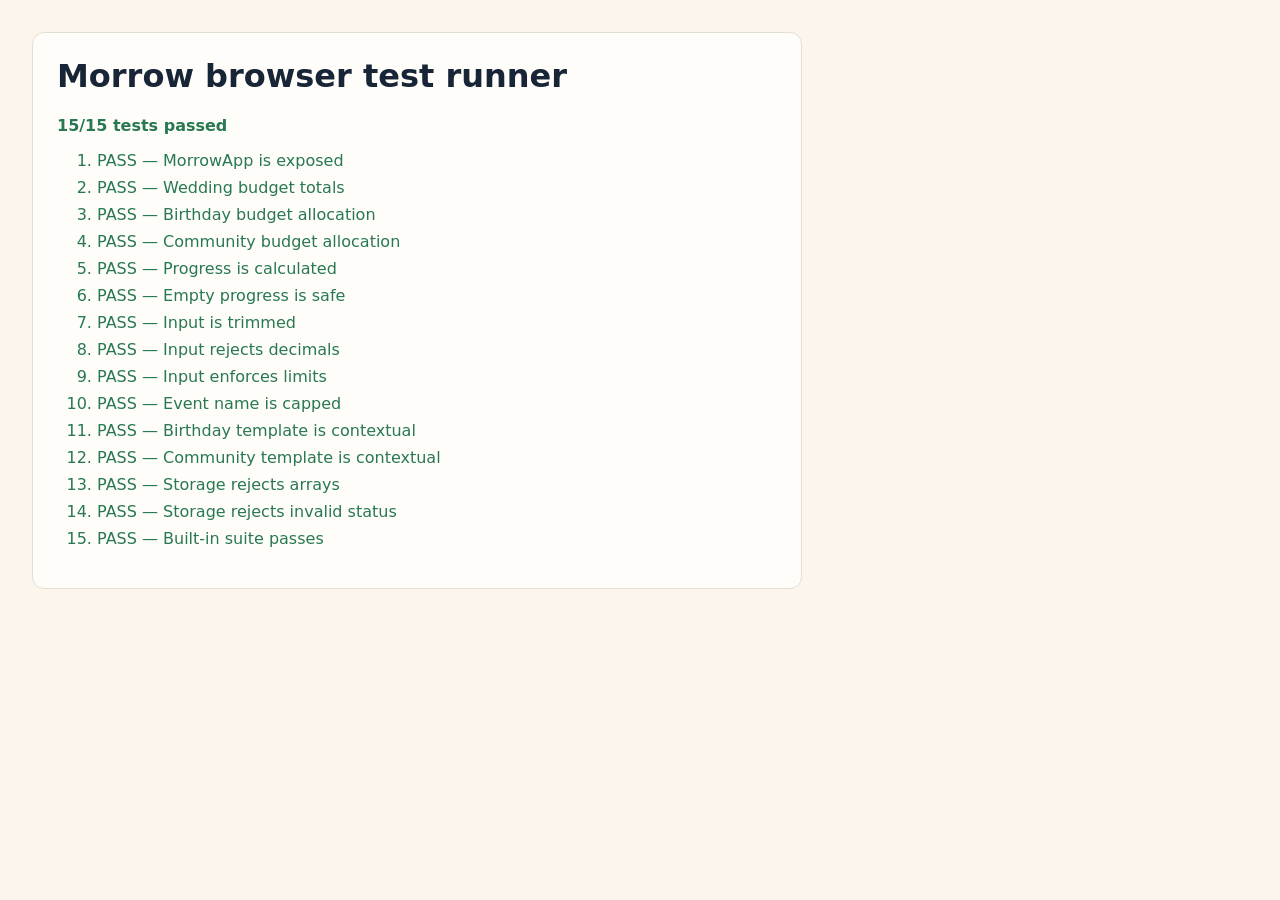
==== tests.html @ bafdb03a "Improve evaluation coverage and testability Expand Morrow's pure planning self-tests across event te" ====
<!doctype html>
<html lang="en">
  <head>
    <meta charset="UTF-8" />
    <meta name="viewport" content="width=device-width, initial-scale=1" />
    <title>Morrow test runner</title>
    <style>
      body{background:#fbf5eb;color:#172536;font:16px system-ui,sans-serif;margin:0;padding:32px}
      main{background:#fffdf9;border:1px solid #e4ddd2;border-radius:12px;max-width:720px;padding:24px}
      h1{margin-top:0}#summary{font-weight:700;margin-bottom:16px}.pass{color:#287851}.fail{color:#b43f36}
      li{margin:8px 0}iframe{height:1px;opacity:0;position:absolute;width:1px}
    </style>
  </head>
  <body>
    <main>
      <h1>Morrow browser test runner</h1>
      <p id="summary">Loading tests…</p>
      <ol id="results"></ol>
    </main>
    <iframe id="appFrame" title="Morrow application under test" src="index.html?test-host=1"></iframe>
    <script>
      (() => {
        "use strict";
        const summary = document.querySelector("#summary");
        const results = document.querySelector("#results");
        const frame = document.querySelector("#appFrame");
        const run = () => {
          const api = frame.contentWindow.MorrowApp;
          const tests = [
            ["MorrowApp is exposed", () => Boolean(api)],
            ["Wedding budget totals", () => { const b = api.calculateBudgetBreakdown(6000, "Wedding"); return b.venue + b.catering + b.details + b.buffer === 6000; }],
            ["Birthday budget allocation", () => api.calculateBudgetBreakdown(10000, "Birthday").catering === 3500],
            ["Community budget allocation", () => api.calculateBudgetBreakdown(10000, "Community").venue === 2000],
            ["Progress is calculated", () => api.calculateProgressPercentage([{ completed: true }, { completed: false }]) === 50],
            ["Empty progress is safe", () => api.calculateProgressPercentage([]) === 0],
            ["Input is trimmed", () => api.validatePlanInput("  Event  ", "1000").eventName === "Event"],
            ["Input rejects decimals", () => api.validatePlanInput("Event", "100.5").valid === false],
            ["Input enforces limits", () => api.validatePlanInput("Event", "10000000").valid && !api.validatePlanInput("Event", "10000001").valid],
            ["Event name is capped", () => api.validatePlanInput("x".repeat(100), "1000").eventName.length === 80],
            ["Birthday template is contextual", () => api.generateEventTemplate("Birthday", 5000).ideas[0].title === "Disco after dark"],
            ["Community template is contextual", () => api.generateEventTemplate("Community", 5000).vendors[0].category === "Coordination"],
            ["Storage rejects arrays", () => api.sanitizeStorageSnapshot([]).eventType === "Wedding"],
            ["Storage rejects invalid status", () => api.sanitizeStorageSnapshot({ vendors: [{ status: "Injected" }] }).vendors[0].status === "Reviewing"],
            ["Built-in suite passes", () => api.runSelfTests().failed === 0],
          ];
          let passed = 0;
          tests.forEach(([name, test]) => {
            const item = document.createElement("li");
            try {
              const ok = test();
              item.className = ok ? "pass" : "fail";
              item.textContent = `${ok ? "PASS" : "FAIL"} — ${name}`;
              if (ok) passed += 1;
            } catch (error) {
              item.className = "fail";
              item.textContent = `FAIL — ${name}: ${error.message}`;
            }
            results.append(item);
          });
          summary.textContent = `${passed}/${tests.length} tests passed`;
          summary.className = passed === tests.length ? "pass" : "fail";
        };
        frame.addEventListener("load", run, { once: true });
      })();
    </script>
  </body>
</html>
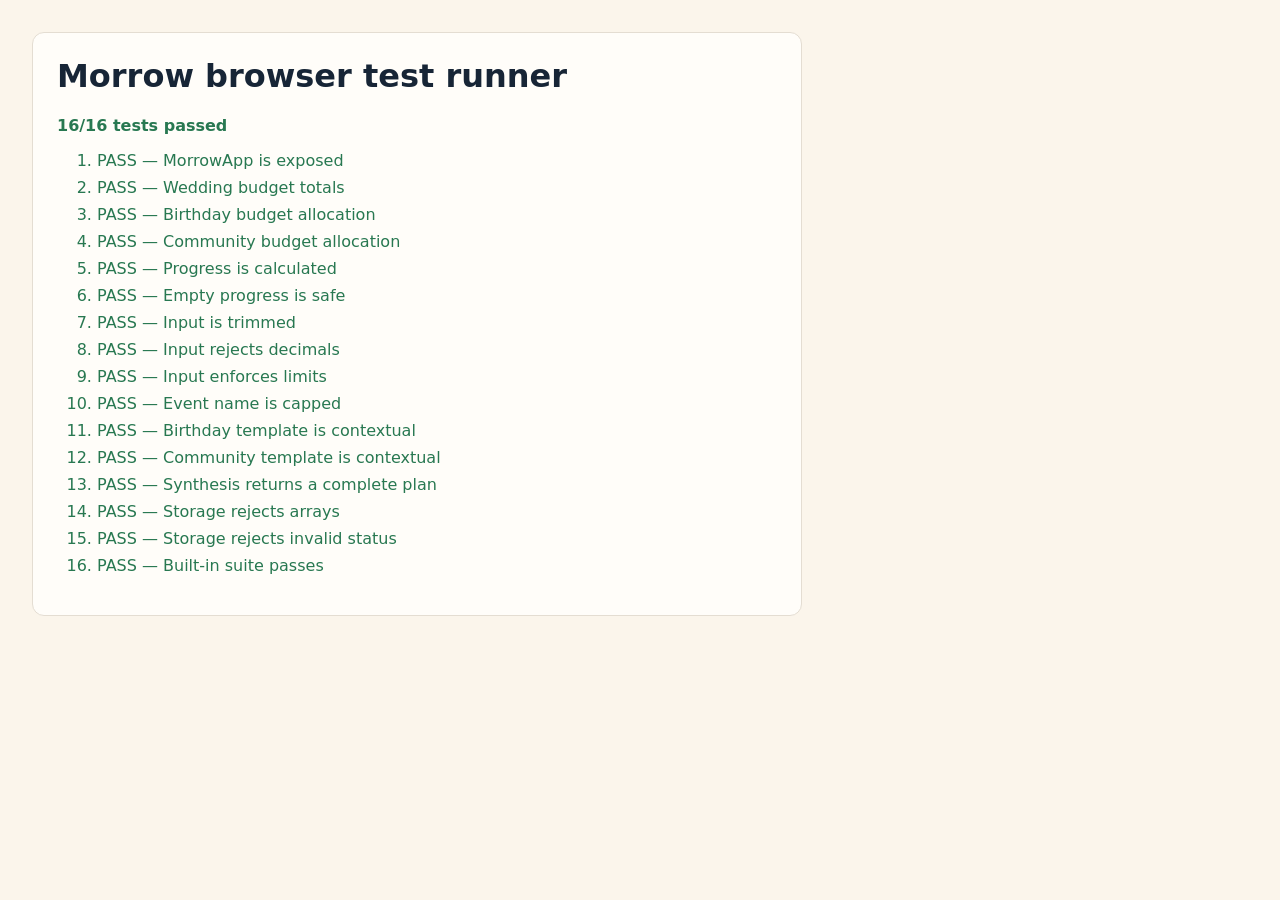
==== commit fde03fb8: "Harden final submission quality Add explicit local plan synthesis, complete-plan coverage, functiona" ====
--- a/tests.html
+++ b/tests.html
@@ -39,6 +39,7 @@
             ["Event name is capped", () => api.validatePlanInput("x".repeat(100), "1000").eventName.length === 80],
             ["Birthday template is contextual", () => api.generateEventTemplate("Birthday", 5000).ideas[0].title === "Disco after dark"],
             ["Community template is contextual", () => api.generateEventTemplate("Community", 5000).vendors[0].category === "Coordination"],
+            ["Synthesis returns a complete plan", () => { const plan = api.synthesizePlan("Community", 8000); return plan.tasks.length === 4 && plan.vendors.length === 3 && plan.ideas.length === 3 && plan.budget.total === 8000; }],
             ["Storage rejects arrays", () => api.sanitizeStorageSnapshot([]).eventType === "Wedding"],
             ["Storage rejects invalid status", () => api.sanitizeStorageSnapshot({ vendors: [{ status: "Injected" }] }).vendors[0].status === "Reviewing"],
             ["Built-in suite passes", () => api.runSelfTests().failed === 0],
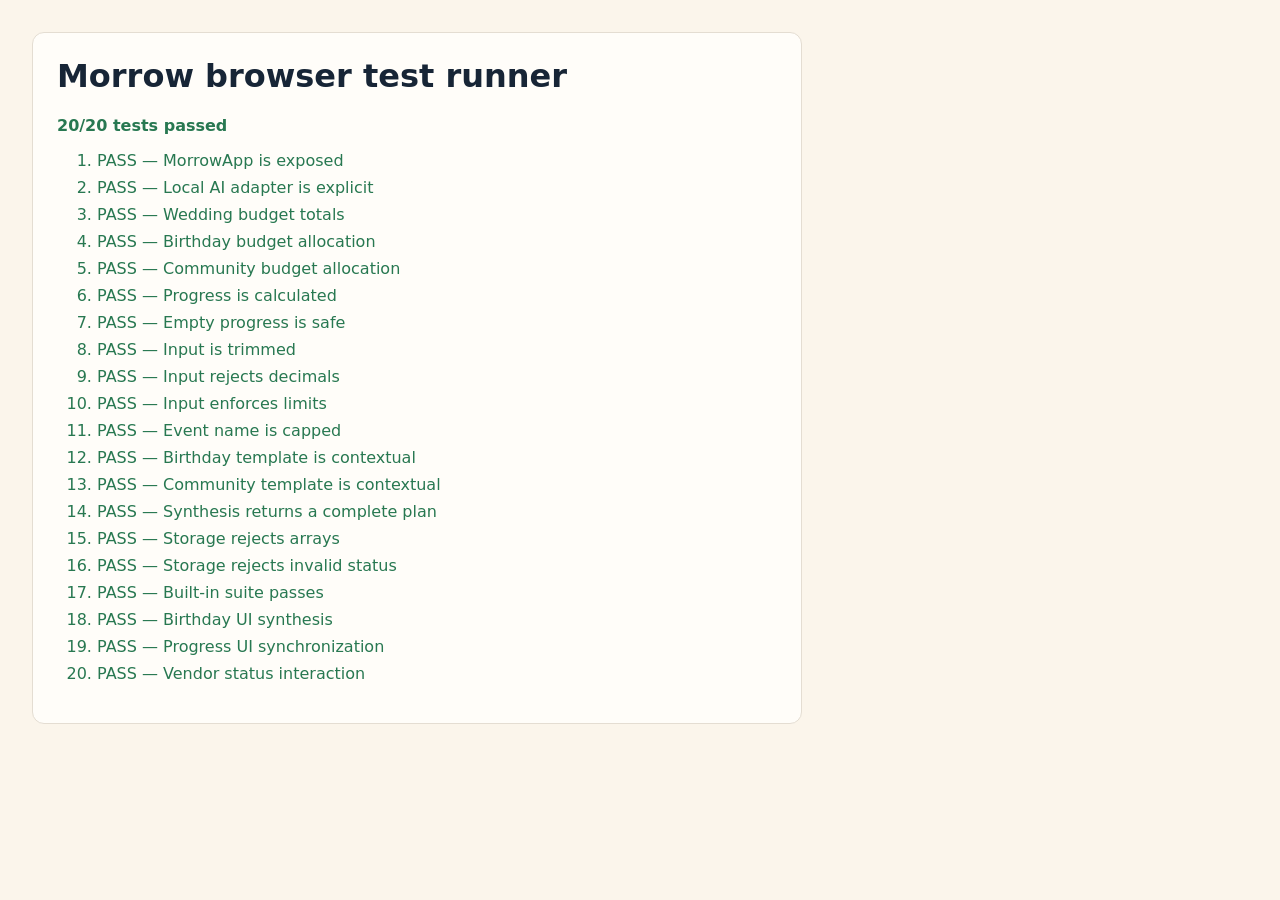
==== commit ea1234f8: "Polish final quality and accessibility pass Expose the local AI planning adapter, add live-region se" ====
--- a/tests.html
+++ b/tests.html
@@ -24,10 +24,11 @@
         const summary = document.querySelector("#summary");
         const results = document.querySelector("#results");
         const frame = document.querySelector("#appFrame");
-        const run = () => {
+        const run = async () => {
           const api = frame.contentWindow.MorrowApp;
           const tests = [
             ["MorrowApp is exposed", () => Boolean(api)],
+            ["Local AI adapter is explicit", () => api.MorrowAI.provider === "Morrow local synthesis" && api.MorrowAI.online === false],
             ["Wedding budget totals", () => { const b = api.calculateBudgetBreakdown(6000, "Wedding"); return b.venue + b.catering + b.details + b.buffer === 6000; }],
             ["Birthday budget allocation", () => api.calculateBudgetBreakdown(10000, "Birthday").catering === 3500],
             ["Community budget allocation", () => api.calculateBudgetBreakdown(10000, "Community").venue === 2000],
@@ -43,12 +44,35 @@
             ["Storage rejects arrays", () => api.sanitizeStorageSnapshot([]).eventType === "Wedding"],
             ["Storage rejects invalid status", () => api.sanitizeStorageSnapshot({ vendors: [{ status: "Injected" }] }).vendors[0].status === "Reviewing"],
             ["Built-in suite passes", () => api.runSelfTests().failed === 0],
+            ["Birthday UI synthesis", async () => {
+              const app = frame.contentWindow.document;
+              app.querySelector("#newPlanBtn").click();
+              app.querySelector("[data-event='Birthday']").click();
+              app.querySelector("#eventName").value = "Test birthday";
+              app.querySelector("#eventBudget").value = "10000";
+              app.querySelector("#generateBtn").click();
+              return app.querySelector(".hero h1").textContent.includes("Turn up") && app.querySelectorAll("#vendorRows .vendor-row").length === 3;
+            }],
+            ["Progress UI synchronization", async () => {
+              const app = frame.contentWindow.document;
+              const checkbox = app.querySelector("#taskList input:not(:checked)");
+              checkbox.click();
+              return app.querySelector(".progress-card .progress-track").getAttribute("aria-valuenow") === "25";
+            }],
+            ["Vendor status interaction", async () => {
+              const app = frame.contentWindow.document;
+              const vendor = app.querySelector("#vendorRows .vendor-row");
+              const before = vendor.getAttribute("aria-label");
+              vendor.click();
+              const after = app.querySelector("#vendorRows .vendor-row").getAttribute("aria-label");
+              return before !== after && after.includes("Reviewing");
+            }],
           ];
           let passed = 0;
-          tests.forEach(([name, test]) => {
+          for (const [name, test] of tests) {
             const item = document.createElement("li");
             try {
-              const ok = test();
+              const ok = await test();
               item.className = ok ? "pass" : "fail";
               item.textContent = `${ok ? "PASS" : "FAIL"} — ${name}`;
               if (ok) passed += 1;
@@ -57,7 +81,7 @@
               item.textContent = `FAIL — ${name}: ${error.message}`;
             }
             results.append(item);
-          });
+          }
           summary.textContent = `${passed}/${tests.length} tests passed`;
           summary.className = passed === tests.length ? "pass" : "fail";
         };
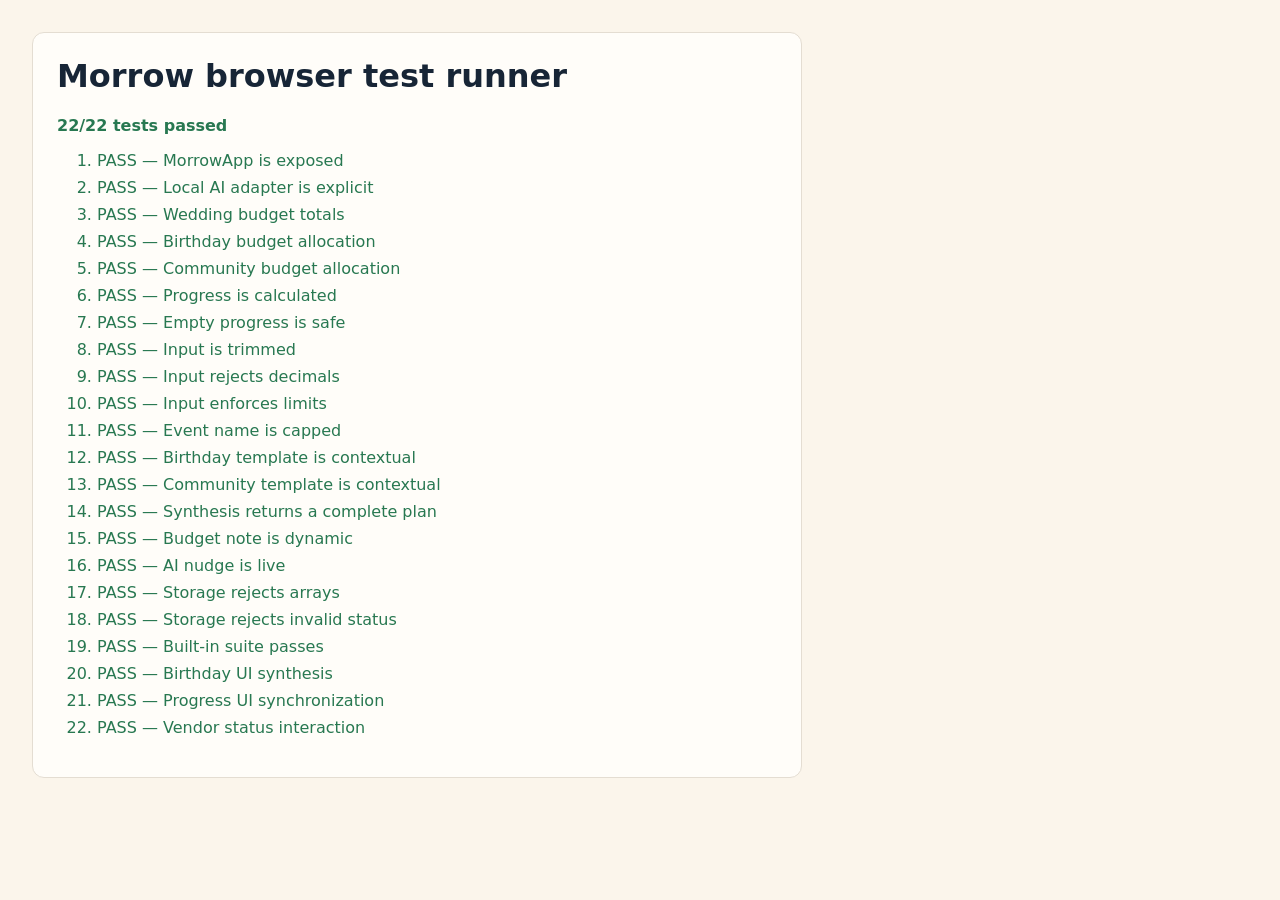
==== commit f2eb48e2: "Remove final hardcoded planning signals Make budget guidance dynamic, expose the AI nudge as a live " ====
--- a/tests.html
+++ b/tests.html
@@ -41,6 +41,8 @@
             ["Birthday template is contextual", () => api.generateEventTemplate("Birthday", 5000).ideas[0].title === "Disco after dark"],
             ["Community template is contextual", () => api.generateEventTemplate("Community", 5000).vendors[0].category === "Coordination"],
             ["Synthesis returns a complete plan", () => { const plan = api.synthesizePlan("Community", 8000); return plan.tasks.length === 4 && plan.vendors.length === 3 && plan.ideas.length === 3 && plan.budget.total === 8000; }],
+            ["Budget note is dynamic", () => { const app = frame.contentWindow.document; const expected = api.calculateBudgetBreakdown(api.state.budget, api.state.eventType).buffer.toLocaleString(); return app.querySelector("#budgetNote").textContent.includes(`$${expected}`); }],
+            ["AI nudge is live", () => frame.contentWindow.document.querySelector("#aiNudge").getAttribute("aria-live") === "polite"],
             ["Storage rejects arrays", () => api.sanitizeStorageSnapshot([]).eventType === "Wedding"],
             ["Storage rejects invalid status", () => api.sanitizeStorageSnapshot({ vendors: [{ status: "Injected" }] }).vendors[0].status === "Reviewing"],
             ["Built-in suite passes", () => api.runSelfTests().failed === 0],
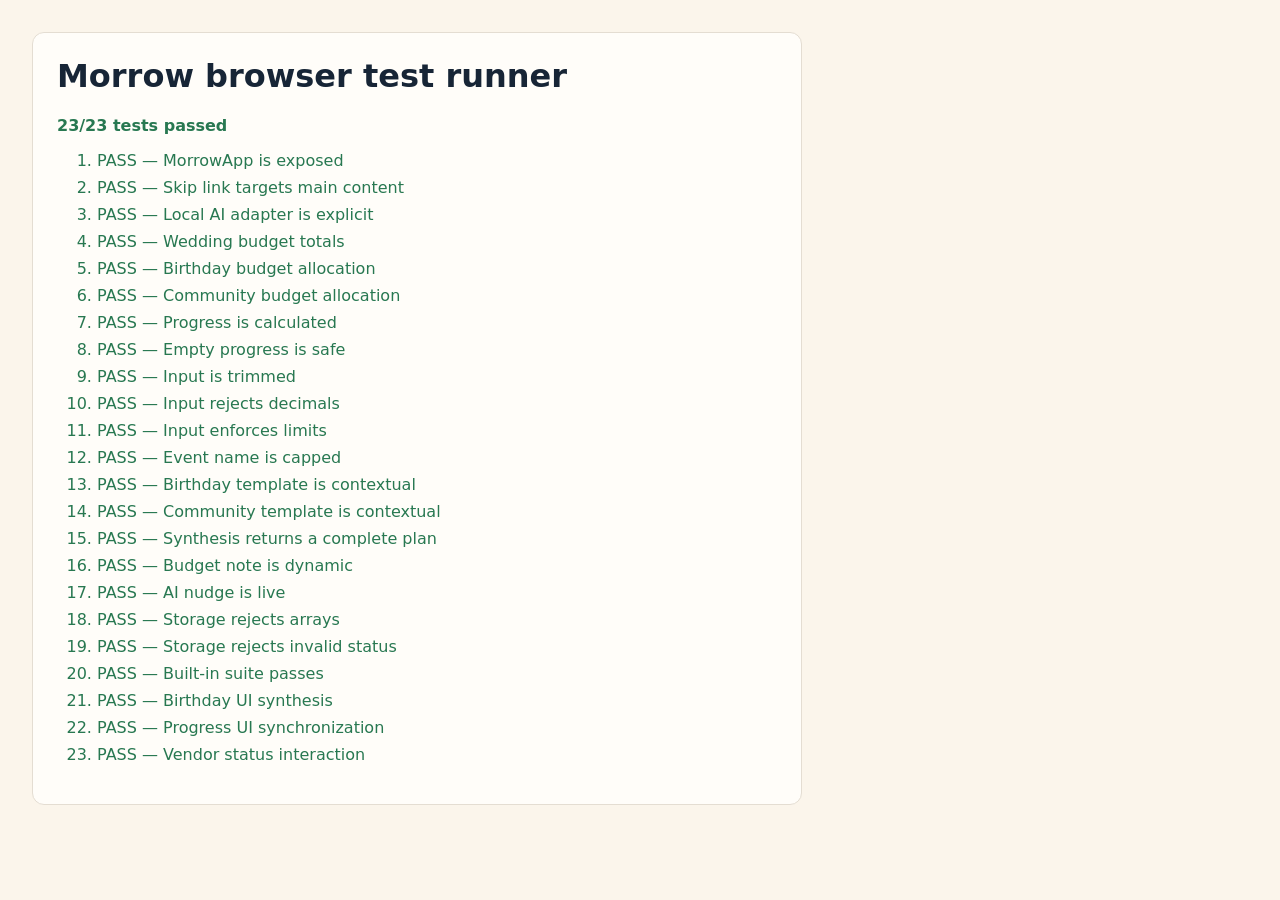
==== commit 8c48797e: "Improve source quality and keyboard access Format the zero-dependency codebase for maintainability, " ====
--- a/tests.html
+++ b/tests.html
@@ -5,10 +5,44 @@
     <meta name="viewport" content="width=device-width, initial-scale=1" />
     <title>Morrow test runner</title>
     <style>
-      body{background:#fbf5eb;color:#172536;font:16px system-ui,sans-serif;margin:0;padding:32px}
-      main{background:#fffdf9;border:1px solid #e4ddd2;border-radius:12px;max-width:720px;padding:24px}
-      h1{margin-top:0}#summary{font-weight:700;margin-bottom:16px}.pass{color:#287851}.fail{color:#b43f36}
-      li{margin:8px 0}iframe{height:1px;opacity:0;position:absolute;width:1px}
+      body {
+        background: #fbf5eb;
+        color: #172536;
+        font:
+          16px system-ui,
+          sans-serif;
+        margin: 0;
+        padding: 32px;
+      }
+      main {
+        background: #fffdf9;
+        border: 1px solid #e4ddd2;
+        border-radius: 12px;
+        max-width: 720px;
+        padding: 24px;
+      }
+      h1 {
+        margin-top: 0;
+      }
+      #summary {
+        font-weight: 700;
+        margin-bottom: 16px;
+      }
+      .pass {
+        color: #287851;
+      }
+      .fail {
+        color: #b43f36;
+      }
+      li {
+        margin: 8px 0;
+      }
+      iframe {
+        height: 1px;
+        opacity: 0;
+        position: absolute;
+        width: 1px;
+      }
     </style>
   </head>
   <body>
@@ -17,7 +51,11 @@
       <p id="summary">Loading tests…</p>
       <ol id="results"></ol>
     </main>
-    <iframe id="appFrame" title="Morrow application under test" src="index.html?test-host=1"></iframe>
+    <iframe
+      id="appFrame"
+      title="Morrow application under test"
+      src="index.html?test-host=1"
+    ></iframe>
     <script>
       (() => {
         "use strict";
@@ -28,47 +66,171 @@
           const api = frame.contentWindow.MorrowApp;
           const tests = [
             ["MorrowApp is exposed", () => Boolean(api)],
-            ["Local AI adapter is explicit", () => api.MorrowAI.provider === "Morrow local synthesis" && api.MorrowAI.online === false],
-            ["Wedding budget totals", () => { const b = api.calculateBudgetBreakdown(6000, "Wedding"); return b.venue + b.catering + b.details + b.buffer === 6000; }],
-            ["Birthday budget allocation", () => api.calculateBudgetBreakdown(10000, "Birthday").catering === 3500],
-            ["Community budget allocation", () => api.calculateBudgetBreakdown(10000, "Community").venue === 2000],
-            ["Progress is calculated", () => api.calculateProgressPercentage([{ completed: true }, { completed: false }]) === 50],
-            ["Empty progress is safe", () => api.calculateProgressPercentage([]) === 0],
-            ["Input is trimmed", () => api.validatePlanInput("  Event  ", "1000").eventName === "Event"],
-            ["Input rejects decimals", () => api.validatePlanInput("Event", "100.5").valid === false],
-            ["Input enforces limits", () => api.validatePlanInput("Event", "10000000").valid && !api.validatePlanInput("Event", "10000001").valid],
-            ["Event name is capped", () => api.validatePlanInput("x".repeat(100), "1000").eventName.length === 80],
-            ["Birthday template is contextual", () => api.generateEventTemplate("Birthday", 5000).ideas[0].title === "Disco after dark"],
-            ["Community template is contextual", () => api.generateEventTemplate("Community", 5000).vendors[0].category === "Coordination"],
-            ["Synthesis returns a complete plan", () => { const plan = api.synthesizePlan("Community", 8000); return plan.tasks.length === 4 && plan.vendors.length === 3 && plan.ideas.length === 3 && plan.budget.total === 8000; }],
-            ["Budget note is dynamic", () => { const app = frame.contentWindow.document; const expected = api.calculateBudgetBreakdown(api.state.budget, api.state.eventType).buffer.toLocaleString(); return app.querySelector("#budgetNote").textContent.includes(`$${expected}`); }],
-            ["AI nudge is live", () => frame.contentWindow.document.querySelector("#aiNudge").getAttribute("aria-live") === "polite"],
-            ["Storage rejects arrays", () => api.sanitizeStorageSnapshot([]).eventType === "Wedding"],
-            ["Storage rejects invalid status", () => api.sanitizeStorageSnapshot({ vendors: [{ status: "Injected" }] }).vendors[0].status === "Reviewing"],
+            ["Skip link targets main content", () => {
+              const skip = frame.contentWindow.document.querySelector(".skip-link");
+              return skip.getAttribute("href") === "#appMain" && frame.contentWindow.document.querySelector("#appMain");
+            }],
+            [
+              "Local AI adapter is explicit",
+              () =>
+                api.MorrowAI.provider === "Morrow local synthesis" &&
+                api.MorrowAI.online === false,
+            ],
+            [
+              "Wedding budget totals",
+              () => {
+                const b = api.calculateBudgetBreakdown(6000, "Wedding");
+                return b.venue + b.catering + b.details + b.buffer === 6000;
+              },
+            ],
+            [
+              "Birthday budget allocation",
+              () =>
+                api.calculateBudgetBreakdown(10000, "Birthday").catering ===
+                3500,
+            ],
+            [
+              "Community budget allocation",
+              () =>
+                api.calculateBudgetBreakdown(10000, "Community").venue === 2000,
+            ],
+            [
+              "Progress is calculated",
+              () =>
+                api.calculateProgressPercentage([
+                  { completed: true },
+                  { completed: false },
+                ]) === 50,
+            ],
+            [
+              "Empty progress is safe",
+              () => api.calculateProgressPercentage([]) === 0,
+            ],
+            [
+              "Input is trimmed",
+              () =>
+                api.validatePlanInput("  Event  ", "1000").eventName ===
+                "Event",
+            ],
+            [
+              "Input rejects decimals",
+              () => api.validatePlanInput("Event", "100.5").valid === false,
+            ],
+            [
+              "Input enforces limits",
+              () =>
+                api.validatePlanInput("Event", "10000000").valid &&
+                !api.validatePlanInput("Event", "10000001").valid,
+            ],
+            [
+              "Event name is capped",
+              () =>
+                api.validatePlanInput("x".repeat(100), "1000").eventName
+                  .length === 80,
+            ],
+            [
+              "Birthday template is contextual",
+              () =>
+                api.generateEventTemplate("Birthday", 5000).ideas[0].title ===
+                "Disco after dark",
+            ],
+            [
+              "Community template is contextual",
+              () =>
+                api.generateEventTemplate("Community", 5000).vendors[0]
+                  .category === "Coordination",
+            ],
+            [
+              "Synthesis returns a complete plan",
+              () => {
+                const plan = api.synthesizePlan("Community", 8000);
+                return (
+                  plan.tasks.length === 4 &&
+                  plan.vendors.length === 3 &&
+                  plan.ideas.length === 3 &&
+                  plan.budget.total === 8000
+                );
+              },
+            ],
+            [
+              "Budget note is dynamic",
+              () => {
+                const app = frame.contentWindow.document;
+                const expected = api
+                  .calculateBudgetBreakdown(
+                    api.state.budget,
+                    api.state.eventType,
+                  )
+                  .buffer.toLocaleString();
+                return app
+                  .querySelector("#budgetNote")
+                  .textContent.includes(`$${expected}`);
+              },
+            ],
+            [
+              "AI nudge is live",
+              () =>
+                frame.contentWindow.document
+                  .querySelector("#aiNudge")
+                  .getAttribute("aria-live") === "polite",
+            ],
+            [
+              "Storage rejects arrays",
+              () => api.sanitizeStorageSnapshot([]).eventType === "Wedding",
+            ],
+            [
+              "Storage rejects invalid status",
+              () =>
+                api.sanitizeStorageSnapshot({
+                  vendors: [{ status: "Injected" }],
+                }).vendors[0].status === "Reviewing",
+            ],
             ["Built-in suite passes", () => api.runSelfTests().failed === 0],
-            ["Birthday UI synthesis", async () => {
-              const app = frame.contentWindow.document;
-              app.querySelector("#newPlanBtn").click();
-              app.querySelector("[data-event='Birthday']").click();
-              app.querySelector("#eventName").value = "Test birthday";
-              app.querySelector("#eventBudget").value = "10000";
-              app.querySelector("#generateBtn").click();
-              return app.querySelector(".hero h1").textContent.includes("Turn up") && app.querySelectorAll("#vendorRows .vendor-row").length === 3;
-            }],
-            ["Progress UI synchronization", async () => {
-              const app = frame.contentWindow.document;
-              const checkbox = app.querySelector("#taskList input:not(:checked)");
-              checkbox.click();
-              return app.querySelector(".progress-card .progress-track").getAttribute("aria-valuenow") === "25";
-            }],
-            ["Vendor status interaction", async () => {
-              const app = frame.contentWindow.document;
-              const vendor = app.querySelector("#vendorRows .vendor-row");
-              const before = vendor.getAttribute("aria-label");
-              vendor.click();
-              const after = app.querySelector("#vendorRows .vendor-row").getAttribute("aria-label");
-              return before !== after && after.includes("Reviewing");
-            }],
+            [
+              "Birthday UI synthesis",
+              async () => {
+                const app = frame.contentWindow.document;
+                app.querySelector("#newPlanBtn").click();
+                app.querySelector("[data-event='Birthday']").click();
+                app.querySelector("#eventName").value = "Test birthday";
+                app.querySelector("#eventBudget").value = "10000";
+                app.querySelector("#generateBtn").click();
+                return (
+                  app
+                    .querySelector(".hero h1")
+                    .textContent.includes("Turn up") &&
+                  app.querySelectorAll("#vendorRows .vendor-row").length === 3
+                );
+              },
+            ],
+            [
+              "Progress UI synchronization",
+              async () => {
+                const app = frame.contentWindow.document;
+                const checkbox = app.querySelector(
+                  "#taskList input:not(:checked)",
+                );
+                checkbox.click();
+                return (
+                  app
+                    .querySelector(".progress-card .progress-track")
+                    .getAttribute("aria-valuenow") === "25"
+                );
+              },
+            ],
+            [
+              "Vendor status interaction",
+              async () => {
+                const app = frame.contentWindow.document;
+                const vendor = app.querySelector("#vendorRows .vendor-row");
+                const before = vendor.getAttribute("aria-label");
+                vendor.click();
+                const after = app
+                  .querySelector("#vendorRows .vendor-row")
+                  .getAttribute("aria-label");
+                return before !== after && after.includes("Reviewing");
+              },
+            ],
           ];
           let passed = 0;
           for (const [name, test] of tests) {
